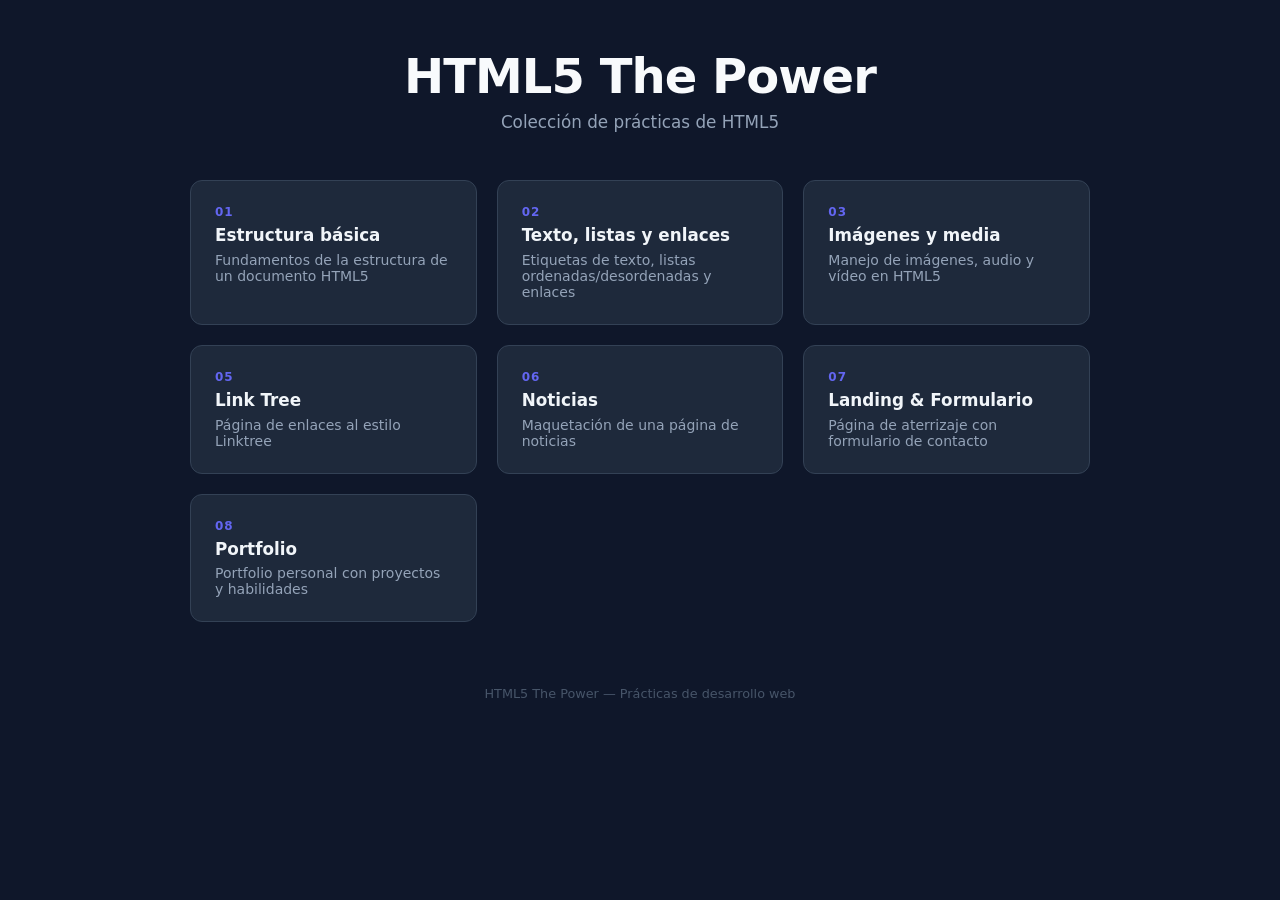
==== index.html @ 47a40a54 "Netlify deploy error due to missing package.json and incorrect publish directory (6a0fb222540326da2c" ====
<!DOCTYPE html>
<html lang="es">
<head>
  <meta charset="UTF-8" />
  <meta name="viewport" content="width=device-width, initial-scale=1.0" />
  <title>HTML5 The Power – Prácticas</title>
  <style>
    *, *::before, *::after { box-sizing: border-box; margin: 0; padding: 0; }

    body {
      font-family: system-ui, -apple-system, sans-serif;
      background: #0f172a;
      color: #e2e8f0;
      min-height: 100vh;
      display: flex;
      flex-direction: column;
      align-items: center;
      padding: 3rem 1.5rem;
    }

    h1 {
      font-size: clamp(1.8rem, 5vw, 3rem);
      font-weight: 800;
      letter-spacing: -0.02em;
      color: #f8fafc;
      margin-bottom: 0.5rem;
      text-align: center;
    }

    .subtitle {
      color: #94a3b8;
      font-size: 1.05rem;
      margin-bottom: 3rem;
      text-align: center;
    }

    .grid {
      display: grid;
      grid-template-columns: repeat(auto-fill, minmax(260px, 1fr));
      gap: 1.25rem;
      width: 100%;
      max-width: 900px;
    }

    a.card {
      display: block;
      background: #1e293b;
      border: 1px solid #334155;
      border-radius: 12px;
      padding: 1.5rem;
      text-decoration: none;
      color: inherit;
      transition: border-color 0.2s, transform 0.15s;
    }

    a.card:hover {
      border-color: #6366f1;
      transform: translateY(-2px);
    }

    .card-num {
      font-size: 0.75rem;
      font-weight: 700;
      letter-spacing: 0.08em;
      color: #6366f1;
      text-transform: uppercase;
      margin-bottom: 0.4rem;
    }

    .card-title {
      font-size: 1.05rem;
      font-weight: 600;
      color: #f1f5f9;
    }

    .card-desc {
      font-size: 0.875rem;
      color: #94a3b8;
      margin-top: 0.4rem;
    }

    footer {
      margin-top: 4rem;
      color: #475569;
      font-size: 0.8rem;
    }
  </style>
</head>
<body>
  <h1>HTML5 The Power</h1>
  <p class="subtitle">Colección de prácticas de HTML5</p>

  <div class="grid">
    <a href="01-estructura/index.html" class="card">
      <div class="card-num">01</div>
      <div class="card-title">Estructura básica</div>
      <div class="card-desc">Fundamentos de la estructura de un documento HTML5</div>
    </a>

    <a href="02-texto-listas-enlaces/index.html" class="card">
      <div class="card-num">02</div>
      <div class="card-title">Texto, listas y enlaces</div>
      <div class="card-desc">Etiquetas de texto, listas ordenadas/desordenadas y enlaces</div>
    </a>

    <a href="03-imagenes-media/index.html" class="card">
      <div class="card-num">03</div>
      <div class="card-title">Imágenes y media</div>
      <div class="card-desc">Manejo de imágenes, audio y vídeo en HTML5</div>
    </a>

    <a href="05-linktree/index.html" class="card">
      <div class="card-num">05</div>
      <div class="card-title">Link Tree</div>
      <div class="card-desc">Página de enlaces al estilo Linktree</div>
    </a>

    <a href="06-news/index.html" class="card">
      <div class="card-num">06</div>
      <div class="card-title">Noticias</div>
      <div class="card-desc">Maquetación de una página de noticias</div>
    </a>

    <a href="07-landing_form/index.html" class="card">
      <div class="card-num">07</div>
      <div class="card-title">Landing & Formulario</div>
      <div class="card-desc">Página de aterrizaje con formulario de contacto</div>
    </a>

    <a href="08-portfolio/index.html" class="card">
      <div class="card-num">08</div>
      <div class="card-title">Portfolio</div>
      <div class="card-desc">Portfolio personal con proyectos y habilidades</div>
    </a>
  </div>

  <footer>HTML5 The Power &mdash; Prácticas de desarrollo web</footer>
</body>
</html>
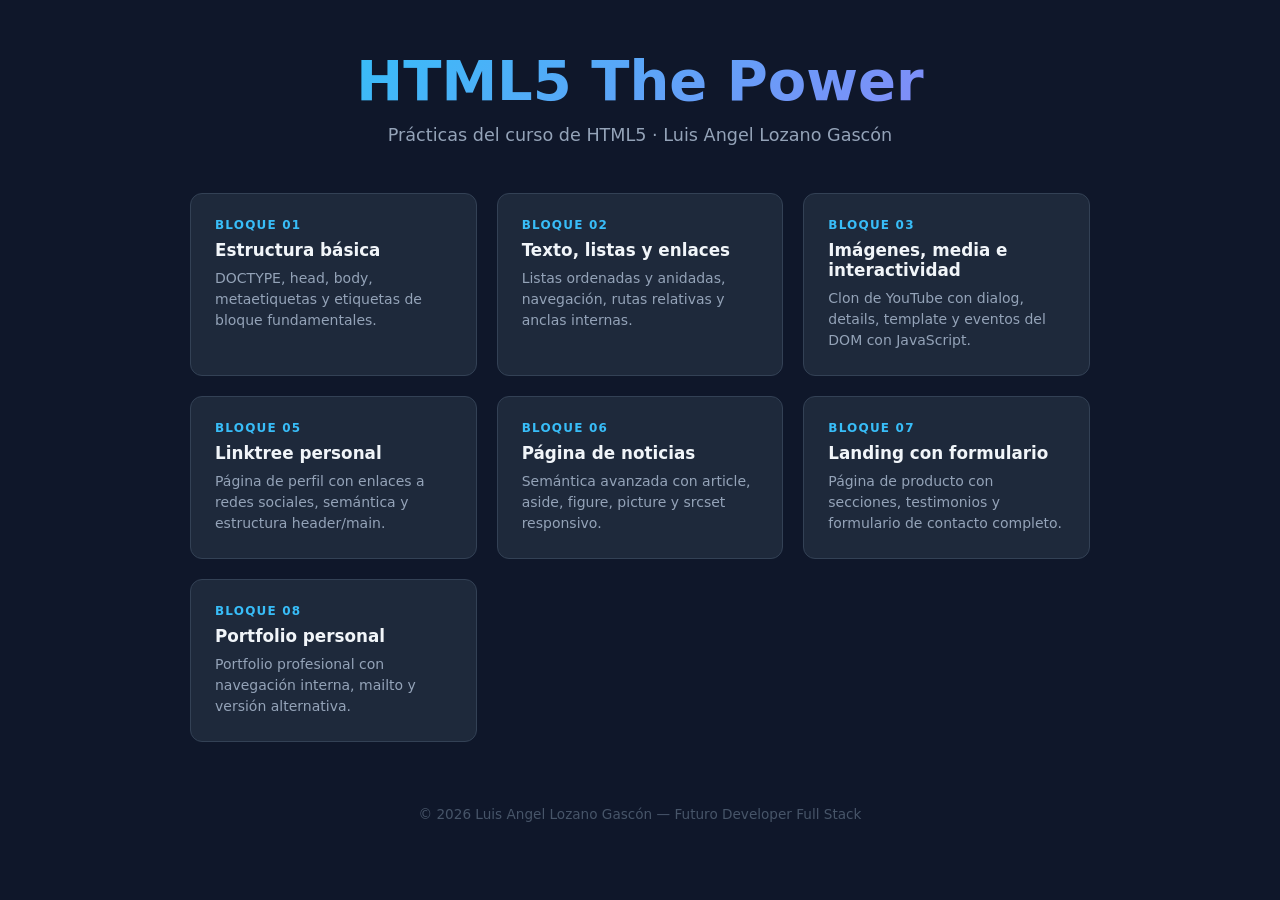
==== commit 1b3302f0: "Netlify deploy error due to missing package.json and non-existent dist directory (6a0fb5a73b78e1ddec" ====
--- a/index.html
+++ b/index.html
@@ -3,7 +3,7 @@
 <head>
   <meta charset="UTF-8" />
   <meta name="viewport" content="width=device-width, initial-scale=1.0" />
-  <title>HTML5 The Power – Prácticas</title>
+  <title>HTML5 The Power — Luis Angel Lozano Gascón</title>
   <style>
     *, *::before, *::after { box-sizing: border-box; margin: 0; padding: 0; }
 
@@ -18,122 +18,138 @@
       padding: 3rem 1.5rem;
     }
 
-    h1 {
-      font-size: clamp(1.8rem, 5vw, 3rem);
-      font-weight: 800;
-      letter-spacing: -0.02em;
-      color: #f8fafc;
-      margin-bottom: 0.5rem;
+    header {
       text-align: center;
+      margin-bottom: 3rem;
     }
 
-    .subtitle {
+    header h1 {
+      font-size: clamp(2rem, 5vw, 3.5rem);
+      font-weight: 800;
+      background: linear-gradient(135deg, #38bdf8, #818cf8);
+      -webkit-background-clip: text;
+      -webkit-text-fill-color: transparent;
+      background-clip: text;
+      margin-bottom: 0.75rem;
+    }
+
+    header p {
       color: #94a3b8;
-      font-size: 1.05rem;
-      margin-bottom: 3rem;
-      text-align: center;
+      font-size: 1.1rem;
+    }
+
+    main {
+      width: 100%;
+      max-width: 900px;
     }
 
     .grid {
       display: grid;
       grid-template-columns: repeat(auto-fill, minmax(260px, 1fr));
       gap: 1.25rem;
-      width: 100%;
-      max-width: 900px;
     }
 
-    a.card {
-      display: block;
+    .card {
       background: #1e293b;
       border: 1px solid #334155;
       border-radius: 12px;
       padding: 1.5rem;
       text-decoration: none;
       color: inherit;
-      transition: border-color 0.2s, transform 0.15s;
+      transition: transform 0.15s ease, border-color 0.15s ease, box-shadow 0.15s ease;
+      display: flex;
+      flex-direction: column;
+      gap: 0.5rem;
     }
 
-    a.card:hover {
-      border-color: #6366f1;
-      transform: translateY(-2px);
+    .card:hover {
+      transform: translateY(-3px);
+      border-color: #38bdf8;
+      box-shadow: 0 8px 30px rgba(56, 189, 248, 0.15);
     }
 
-    .card-num {
+    .card .number {
       font-size: 0.75rem;
       font-weight: 700;
-      letter-spacing: 0.08em;
-      color: #6366f1;
+      letter-spacing: 0.1em;
+      color: #38bdf8;
       text-transform: uppercase;
-      margin-bottom: 0.4rem;
     }
 
-    .card-title {
+    .card h2 {
       font-size: 1.05rem;
-      font-weight: 600;
+      font-weight: 700;
       color: #f1f5f9;
     }
 
-    .card-desc {
+    .card p {
       font-size: 0.875rem;
       color: #94a3b8;
-      margin-top: 0.4rem;
+      line-height: 1.5;
     }
 
     footer {
       margin-top: 4rem;
+      text-align: center;
       color: #475569;
-      font-size: 0.8rem;
+      font-size: 0.85rem;
     }
   </style>
 </head>
 <body>
-  <h1>HTML5 The Power</h1>
-  <p class="subtitle">Colección de prácticas de HTML5</p>
+  <header>
+    <h1>HTML5 The Power</h1>
+    <p>Prácticas del curso de HTML5 · Luis Angel Lozano Gascón</p>
+  </header>
 
-  <div class="grid">
-    <a href="01-estructura/index.html" class="card">
-      <div class="card-num">01</div>
-      <div class="card-title">Estructura básica</div>
-      <div class="card-desc">Fundamentos de la estructura de un documento HTML5</div>
-    </a>
+  <main>
+    <div class="grid">
+      <a class="card" href="01-estructura/index.html">
+        <span class="number">Bloque 01</span>
+        <h2>Estructura básica</h2>
+        <p>DOCTYPE, head, body, metaetiquetas y etiquetas de bloque fundamentales.</p>
+      </a>
 
-    <a href="02-texto-listas-enlaces/index.html" class="card">
-      <div class="card-num">02</div>
-      <div class="card-title">Texto, listas y enlaces</div>
-      <div class="card-desc">Etiquetas de texto, listas ordenadas/desordenadas y enlaces</div>
-    </a>
+      <a class="card" href="02-texto-listas-enlaces/index.html">
+        <span class="number">Bloque 02</span>
+        <h2>Texto, listas y enlaces</h2>
+        <p>Listas ordenadas y anidadas, navegación, rutas relativas y anclas internas.</p>
+      </a>
 
-    <a href="03-imagenes-media/index.html" class="card">
-      <div class="card-num">03</div>
-      <div class="card-title">Imágenes y media</div>
-      <div class="card-desc">Manejo de imágenes, audio y vídeo en HTML5</div>
-    </a>
+      <a class="card" href="03-imagenes-media/index.html">
+        <span class="number">Bloque 03</span>
+        <h2>Imágenes, media e interactividad</h2>
+        <p>Clon de YouTube con dialog, details, template y eventos del DOM con JavaScript.</p>
+      </a>
 
-    <a href="05-linktree/index.html" class="card">
-      <div class="card-num">05</div>
-      <div class="card-title">Link Tree</div>
-      <div class="card-desc">Página de enlaces al estilo Linktree</div>
-    </a>
+      <a class="card" href="05-linktree/index.html">
+        <span class="number">Bloque 05</span>
+        <h2>Linktree personal</h2>
+        <p>Página de perfil con enlaces a redes sociales, semántica y estructura header/main.</p>
+      </a>
 
-    <a href="06-news/index.html" class="card">
-      <div class="card-num">06</div>
-      <div class="card-title">Noticias</div>
-      <div class="card-desc">Maquetación de una página de noticias</div>
-    </a>
+      <a class="card" href="06-news/index.html">
+        <span class="number">Bloque 06</span>
+        <h2>Página de noticias</h2>
+        <p>Semántica avanzada con article, aside, figure, picture y srcset responsivo.</p>
+      </a>
 
-    <a href="07-landing_form/index.html" class="card">
-      <div class="card-num">07</div>
-      <div class="card-title">Landing & Formulario</div>
-      <div class="card-desc">Página de aterrizaje con formulario de contacto</div>
-    </a>
+      <a class="card" href="07-landing_form/index.html">
+        <span class="number">Bloque 07</span>
+        <h2>Landing con formulario</h2>
+        <p>Página de producto con secciones, testimonios y formulario de contacto completo.</p>
+      </a>
 
-    <a href="08-portfolio/index.html" class="card">
-      <div class="card-num">08</div>
-      <div class="card-title">Portfolio</div>
-      <div class="card-desc">Portfolio personal con proyectos y habilidades</div>
-    </a>
-  </div>
+      <a class="card" href="08-portfolio/index.html">
+        <span class="number">Bloque 08</span>
+        <h2>Portfolio personal</h2>
+        <p>Portfolio profesional con navegación interna, mailto y versión alternativa.</p>
+      </a>
+    </div>
+  </main>
 
-  <footer>HTML5 The Power &mdash; Prácticas de desarrollo web</footer>
+  <footer>
+    <p>&copy; 2026 Luis Angel Lozano Gascón — Futuro Developer Full Stack</p>
+  </footer>
 </body>
 </html>
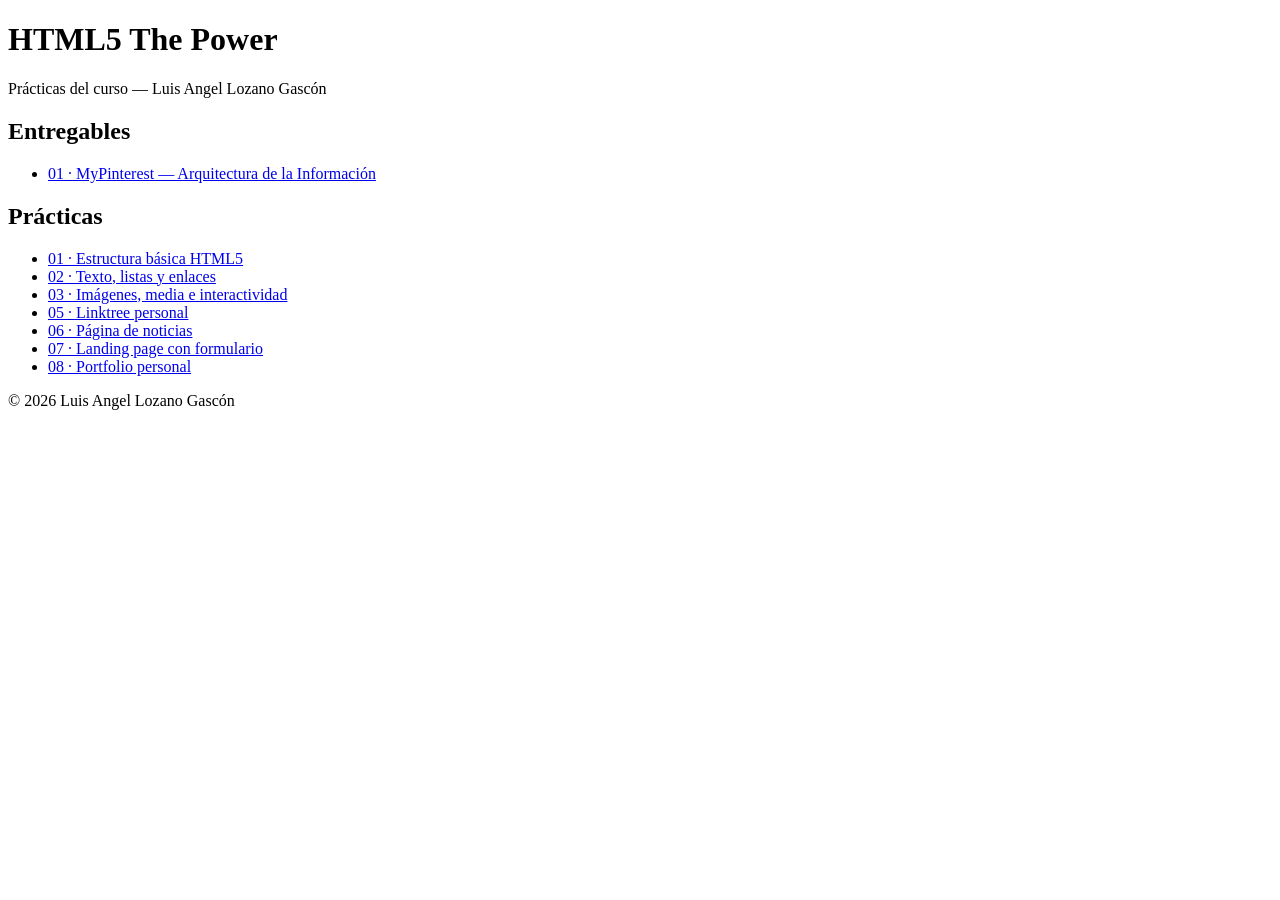
==== commit 6b2b9432: "feat: añadir index.html en raíz como portada para Netlify" ====
--- a/index.html
+++ b/index.html
@@ -1,155 +1,48 @@
 <!DOCTYPE html>
 <html lang="es">
 <head>
-  <meta charset="UTF-8" />
-  <meta name="viewport" content="width=device-width, initial-scale=1.0" />
-  <title>HTML5 The Power — Luis Angel Lozano Gascón</title>
-  <style>
-    *, *::before, *::after { box-sizing: border-box; margin: 0; padding: 0; }
-
-    body {
-      font-family: system-ui, -apple-system, sans-serif;
-      background: #0f172a;
-      color: #e2e8f0;
-      min-height: 100vh;
-      display: flex;
-      flex-direction: column;
-      align-items: center;
-      padding: 3rem 1.5rem;
-    }
-
-    header {
-      text-align: center;
-      margin-bottom: 3rem;
-    }
-
-    header h1 {
-      font-size: clamp(2rem, 5vw, 3.5rem);
-      font-weight: 800;
-      background: linear-gradient(135deg, #38bdf8, #818cf8);
-      -webkit-background-clip: text;
-      -webkit-text-fill-color: transparent;
-      background-clip: text;
-      margin-bottom: 0.75rem;
-    }
-
-    header p {
-      color: #94a3b8;
-      font-size: 1.1rem;
-    }
-
-    main {
-      width: 100%;
-      max-width: 900px;
-    }
-
-    .grid {
-      display: grid;
-      grid-template-columns: repeat(auto-fill, minmax(260px, 1fr));
-      gap: 1.25rem;
-    }
-
-    .card {
-      background: #1e293b;
-      border: 1px solid #334155;
-      border-radius: 12px;
-      padding: 1.5rem;
-      text-decoration: none;
-      color: inherit;
-      transition: transform 0.15s ease, border-color 0.15s ease, box-shadow 0.15s ease;
-      display: flex;
-      flex-direction: column;
-      gap: 0.5rem;
-    }
-
-    .card:hover {
-      transform: translateY(-3px);
-      border-color: #38bdf8;
-      box-shadow: 0 8px 30px rgba(56, 189, 248, 0.15);
-    }
-
-    .card .number {
-      font-size: 0.75rem;
-      font-weight: 700;
-      letter-spacing: 0.1em;
-      color: #38bdf8;
-      text-transform: uppercase;
-    }
-
-    .card h2 {
-      font-size: 1.05rem;
-      font-weight: 700;
-      color: #f1f5f9;
-    }
-
-    .card p {
-      font-size: 0.875rem;
-      color: #94a3b8;
-      line-height: 1.5;
-    }
-
-    footer {
-      margin-top: 4rem;
-      text-align: center;
-      color: #475569;
-      font-size: 0.85rem;
-    }
-  </style>
+  <meta charset="UTF-8">
+  <meta name="viewport" content="width=device-width, initial-scale=1.0">
+  <title>HTML5 The Power - Luis Angel Lozano</title>
 </head>
 <body>
+
   <header>
     <h1>HTML5 The Power</h1>
-    <p>Prácticas del curso de HTML5 · Luis Angel Lozano Gascón</p>
+    <p>Prácticas del curso — Luis Angel Lozano Gascón</p>
   </header>
 
   <main>
-    <div class="grid">
-      <a class="card" href="01-estructura/index.html">
-        <span class="number">Bloque 01</span>
-        <h2>Estructura básica</h2>
-        <p>DOCTYPE, head, body, metaetiquetas y etiquetas de bloque fundamentales.</p>
-      </a>
 
-      <a class="card" href="02-texto-listas-enlaces/index.html">
-        <span class="number">Bloque 02</span>
-        <h2>Texto, listas y enlaces</h2>
-        <p>Listas ordenadas y anidadas, navegación, rutas relativas y anclas internas.</p>
-      </a>
+    <section>
+      <h2>Entregables</h2>
+      <ul>
+        <li>
+          <a href="./09-ENTREGABLES/01-EJERCICIO_HTML_ARQUITECTURA_INFO/index.html">
+            01 · MyPinterest — Arquitectura de la Información
+          </a>
+        </li>
+      </ul>
+    </section>
 
-      <a class="card" href="03-imagenes-media/index.html">
-        <span class="number">Bloque 03</span>
-        <h2>Imágenes, media e interactividad</h2>
-        <p>Clon de YouTube con dialog, details, template y eventos del DOM con JavaScript.</p>
-      </a>
+    <section>
+      <h2>Prácticas</h2>
+      <ul>
+        <li><a href="./01-estructura/index.html">01 · Estructura básica HTML5</a></li>
+        <li><a href="./02-texto-listas-enlaces/index.html">02 · Texto, listas y enlaces</a></li>
+        <li><a href="./03-imagenes-media/index.html">03 · Imágenes, media e interactividad</a></li>
+        <li><a href="./05-linktree/index.html">05 · Linktree personal</a></li>
+        <li><a href="./06-news/index.html">06 · Página de noticias</a></li>
+        <li><a href="./07-landing_form/index.html">07 · Landing page con formulario</a></li>
+        <li><a href="./08-portfolio/index.html">08 · Portfolio personal</a></li>
+      </ul>
+    </section>
 
-      <a class="card" href="05-linktree/index.html">
-        <span class="number">Bloque 05</span>
-        <h2>Linktree personal</h2>
-        <p>Página de perfil con enlaces a redes sociales, semántica y estructura header/main.</p>
-      </a>
-
-      <a class="card" href="06-news/index.html">
-        <span class="number">Bloque 06</span>
-        <h2>Página de noticias</h2>
-        <p>Semántica avanzada con article, aside, figure, picture y srcset responsivo.</p>
-      </a>
-
-      <a class="card" href="07-landing_form/index.html">
-        <span class="number">Bloque 07</span>
-        <h2>Landing con formulario</h2>
-        <p>Página de producto con secciones, testimonios y formulario de contacto completo.</p>
-      </a>
-
-      <a class="card" href="08-portfolio/index.html">
-        <span class="number">Bloque 08</span>
-        <h2>Portfolio personal</h2>
-        <p>Portfolio profesional con navegación interna, mailto y versión alternativa.</p>
-      </a>
-    </div>
   </main>
 
   <footer>
-    <p>&copy; 2026 Luis Angel Lozano Gascón — Futuro Developer Full Stack</p>
+    <p>&copy; 2026 Luis Angel Lozano Gascón</p>
   </footer>
+
 </body>
 </html>
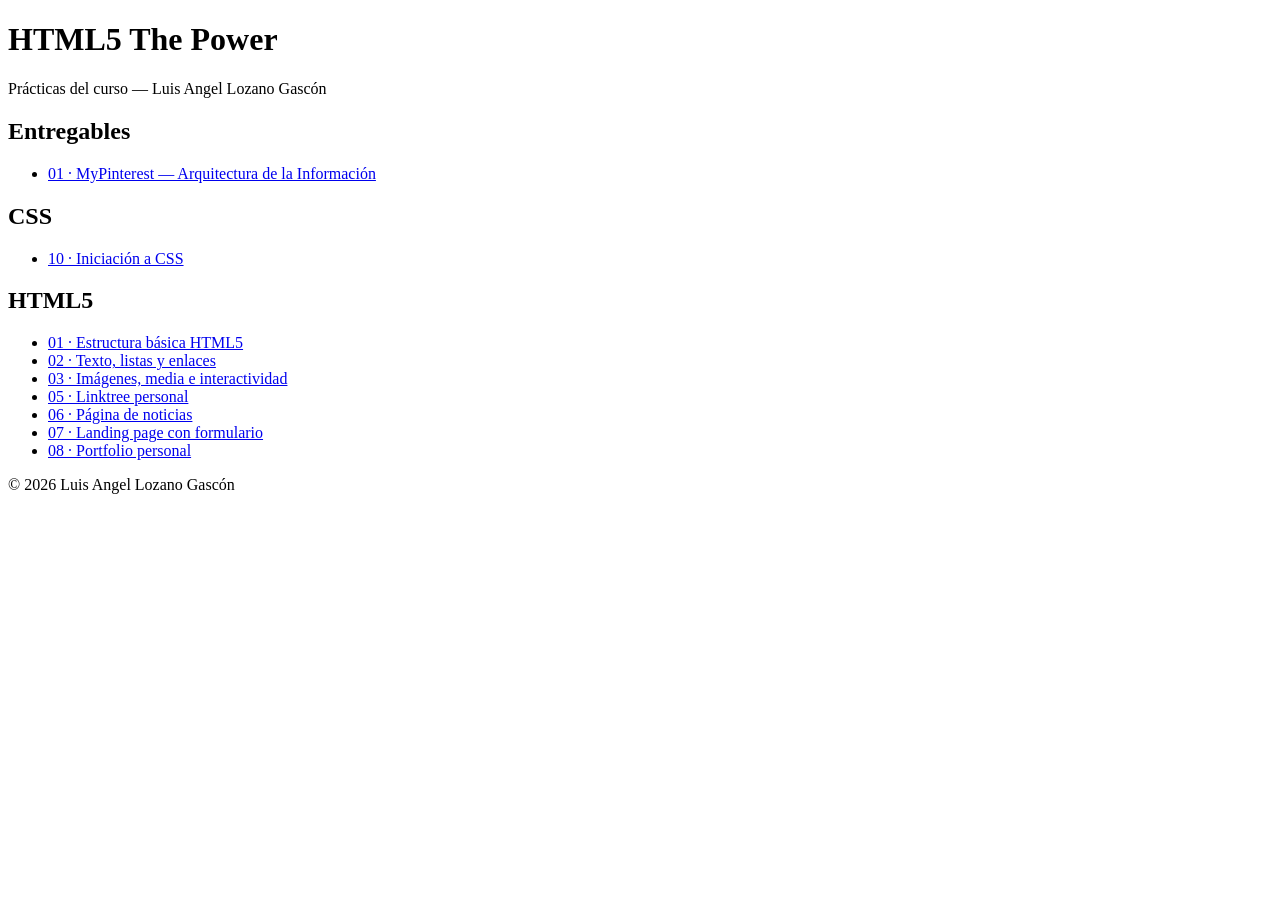
==== commit ed501011: "feat: añadir bloque 10 CSS iniciacion, corregir errores HTML/CSS, actualizar docs" ====
--- a/index.html
+++ b/index.html
@@ -26,7 +26,14 @@
     </section>
 
     <section>
-      <h2>Prácticas</h2>
+      <h2>CSS</h2>
+      <ul>
+        <li><a href="./10 - css/01-iniciacion/index.html">10 · Iniciación a CSS</a></li>
+      </ul>
+    </section>
+
+    <section>
+      <h2>HTML5</h2>
       <ul>
         <li><a href="./01-estructura/index.html">01 · Estructura básica HTML5</a></li>
         <li><a href="./02-texto-listas-enlaces/index.html">02 · Texto, listas y enlaces</a></li>
